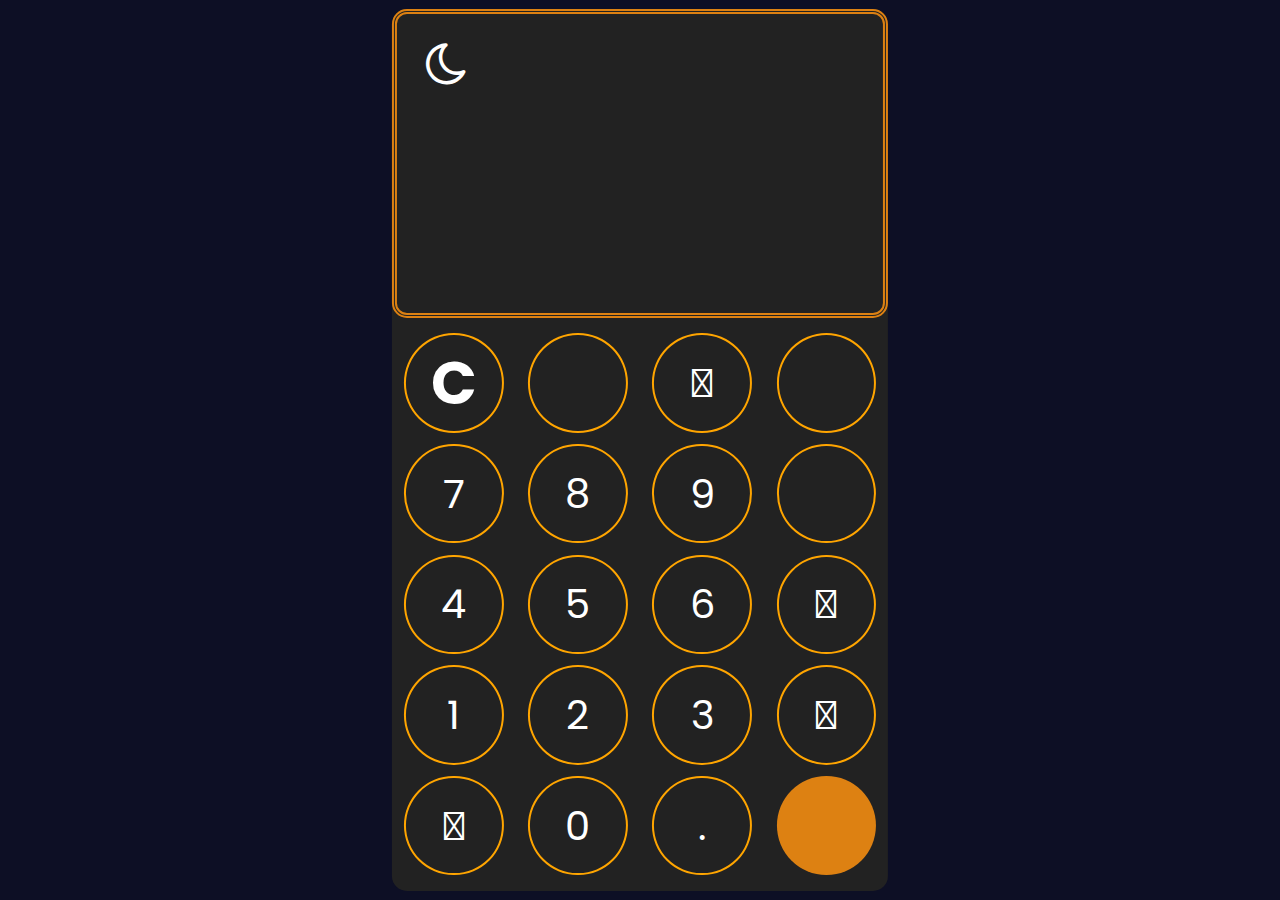
==== index.html @ 425d5369 "<First commit>" ====
<!DOCTYPE html>
<html lang="en">
  <head>
    <link rel="preconnect" href="https://fonts.googleapis.com" />
    <link rel="preconnect" href="https://fonts.gstatic.com" crossorigin />
    <link
      href="https://fonts.googleapis.com/css2?family=Poppins&display=swap"
      rel="stylesheet"
    />

    <link rel="stylesheet" href="hover.css" />
    <link
      rel="stylesheet"
      href="https://cdnjs.cloudflare.com/ajax/libs/font-awesome/6.4.0/css/all.min.css"
      integrity="sha512-iecdLmaskl7CVkqkXNQ/ZH/XLlvWZOJyj7Yy7tcenmpD1ypASozpmT/E0iPtmFIB46ZmdtAc9eNBvH0H/ZpiBw=="
      crossorigin="anonymous"
      referrerpolicy="no-referrer"
    />
    <link
      rel="stylesheet"
      href="https://cdnjs.cloudflare.com/ajax/libs/font-awesome/4.7.0/css/font-awesome.min.css"
    />
    <link rel="stylesheet" href="style.css" />
    <meta name="viewport" content="width=device-width, initial-scale=1.0" />
    <title>Calculator</title>
  </head>
  <body>
    <main>
      <div class="container main">
        <div class="container top">
          <button class="dark-mode">
            <i class="fa fa-moon-o" style="font-size: 48px; color: white"></i>
          </button>
          <div class="result"></div>
        </div>
        <div class="container bottom">
          <div class="row row1">
            <button><h2>C</h2></button>
            <button><i class="fas fa-backspace"></i></button>
            <button><i class="fa-solid fa-percent"></i></button>
            <button><i class="fa-solid fa-divide"></i></button>
          </div>
          <div class="row row2">
            <button>7</button>
            <button>8</button>
            <button>9</button>
            <button><i class="fa-solid fa-xmark"></i></button>
          </div>
          <div class="row row3">
            <button>4</button>
            <button>5</button>
            <button>6</button>
            <button><i class="fa-solid fa-minus"></i></button>
          </div>
          <div class="row row4">
            <button>1</button>
            <button>2</button>
            <button>3</button>
            <button><i class="fa-solid fa-plus"></i></button>
          </div>
          <div class="row row5">
            <button class="calcu">
              <i class="fa-solid fa-calculator"></i>
            </button>
            <button>0</button>
            <button class="titik">.</button>
            <button class="equals" id="equals">
              <i class="fa-solid fa-equals"></i>
            </button>
          </div>
        </div>
      </div>
    </main>
  </body>
  <script src="main.js"></script>
</html>
---- hover.css ----
.bottom button:hover,
.bottom button:focus {
  background-color: orange;
  color: white;
}
.dark-mode:hover {
  background-color: rgb(52, 52, 52);
}

.equals#equals:focus {
  background-color: rgb(52, 52, 52);
  border-color: rgb(52, 52, 52);
  color: rgb(221, 129, 18);
}
---- style.css ----
* {
  padding: 0;
  margin: 0;
  box-sizing: border-box;
  font-family: "poppins", "Courier New", Courier, monospace;
}

body {
  background-color: rgb(13, 15, 37);
}
main {
  display: flex;
}

.main {
  flex-direction: column;
  aspect-ratio: 9/16;
  border-radius: 15px;
  height: 98vh;
  position: absolute;
  top: 50%;
  left: 50%;
  transform: translate(-50%, -50%);
  background-color: #222222;
}
.container {
  display: flex;
}
.top {
  width: 100%;
  height: 35%;
  padding: 10px;
  border: 5px rgb(221, 129, 18);
  border-radius: 15px;
  border-style: double;
}

.bottom {
  border-radius: 10px;
  width: 100%;
  height: 65%;
  flex-direction: column;
  display: flex;
  padding-top: 10px;
  padding-bottom: 10px;
  justify-content: space-around;
}

.row {
  width: 100%;
  height: 18%;
  display: flex;
  flex-wrap: nowrap;
}

.row1,
.row2,
.row3,
.row4,
.row5 {
  justify-content: space-around;
}
button {
  cursor: pointer;
}
.bottom button {
  font-size: 2.5em;
  border-radius: 50%;
  border: 2.5px solid orange;
  background-color: none;
  background: none;
  color: #fff;
}
.row1 button,
.row2 button,
.row3 button,
.row4 button,
.row5 button {
  width: 19.99999999999999%;
  height: 100%;
}

button.equals#equals {
  background-color: rgb(221, 129, 18);
  border: none;
}

.calcu {
  color: rgb(188, 104, 0);
  border: none;
  font-size: 4em;
}

.titik {
  font-size: 4em;
}

.result {
  width: 100%;
  height: 100%;
  display: flex;
  justify-content: flex-end;
  align-items: flex-end;
  font-size: 4em;
  text-align: end;
}

.dark-mode {
  position: absolute;
  width: 80px;
  height: 80px;
  background: none;
  border-radius: 50%;
  border: none;
  display: flex;
  align-items: center;
  justify-content: center;
}
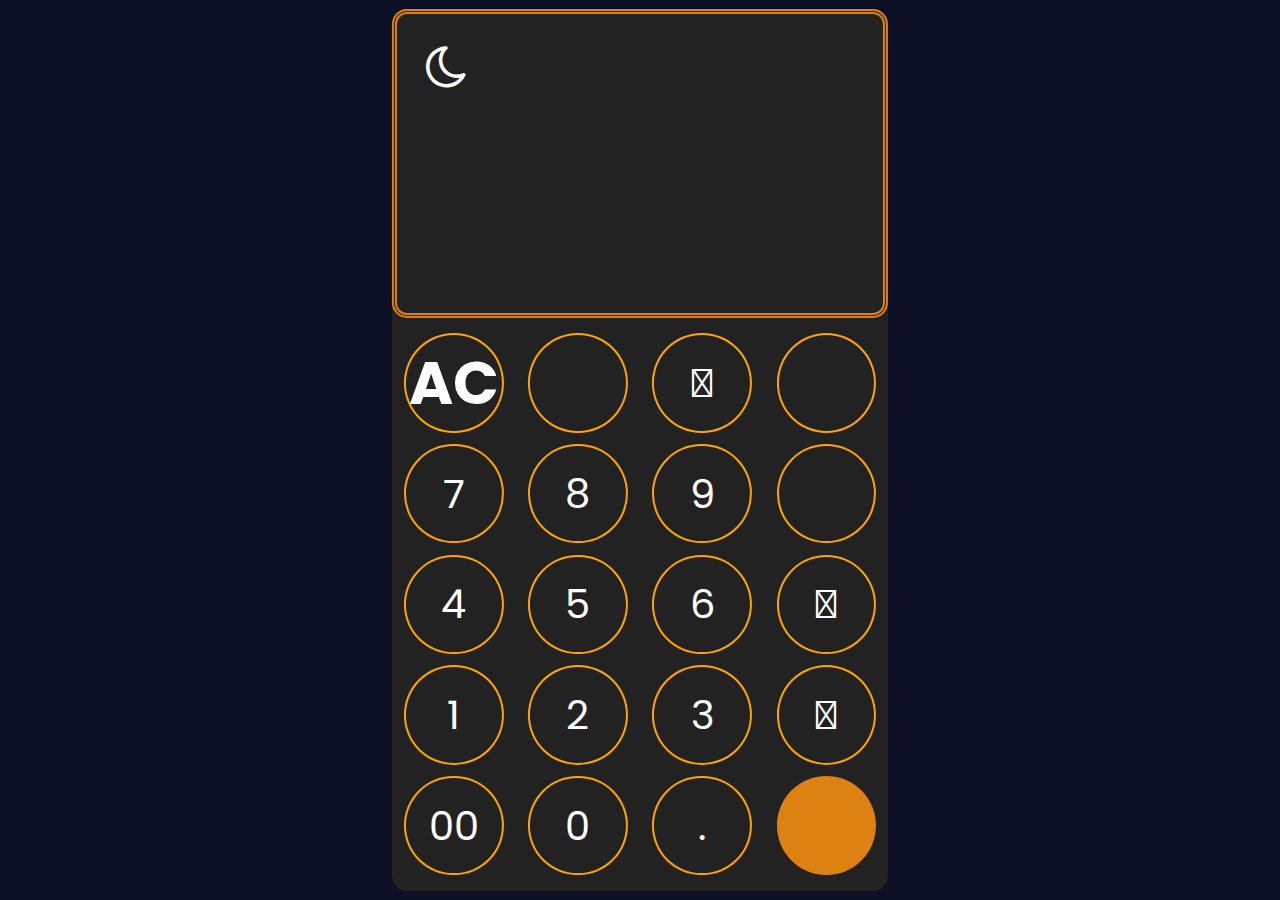
==== commit 8431f0c0: "Add Javascript" ====
--- a/index.html
+++ b/index.html
@@ -29,43 +29,55 @@
       <div class="container main">
         <div class="container top">
           <button class="dark-mode">
-            <i class="fa fa-moon-o" style="font-size: 48px; color: white"></i>
-          </button>
-          <div class="result"></div>
+            <i
+              class="fa fa-moon-o"
+              style="font-size: 48px; color: white"
+            ></i></button
+          ><input type="text" class="result" />
         </div>
         <div class="container bottom">
           <div class="row row1">
-            <button><h2>C</h2></button>
-            <button><i class="fas fa-backspace"></i></button>
-            <button><i class="fa-solid fa-percent"></i></button>
-            <button><i class="fa-solid fa-divide"></i></button>
+            <button data-value="ac"><h2 data-value="ac">AC</h2></button>
+            <button data-value="del">
+              <i class="fas fa-backspace" data-value="del"></i>
+            </button>
+            <button data-value="%">
+              <i class="fa-solid fa-percent" data-value="%"></i>
+            </button>
+            <button data-value="/">
+              <i class="fa-solid fa-divide" data-value="/"></i>
+            </button>
           </div>
           <div class="row row2">
-            <button>7</button>
-            <button>8</button>
-            <button>9</button>
-            <button><i class="fa-solid fa-xmark"></i></button>
+            <button data-value="7">7</button>
+            <button data-value="8">8</button>
+            <button data-value="9">9</button>
+            <button data-value="*">
+              <i class="fa-solid fa-xmark" data-value="*"></i>
+            </button>
           </div>
           <div class="row row3">
-            <button>4</button>
-            <button>5</button>
-            <button>6</button>
-            <button><i class="fa-solid fa-minus"></i></button>
+            <button data-value="4">4</button>
+            <button data-value="5">5</button>
+            <button data-value="6">6</button>
+            <button data-value="-">
+              <i class="fa-solid fa-minus" data-value="-"></i>
+            </button>
           </div>
           <div class="row row4">
-            <button>1</button>
-            <button>2</button>
-            <button>3</button>
-            <button><i class="fa-solid fa-plus"></i></button>
+            <button data-value="1">1</button>
+            <button data-value="2">2</button>
+            <button data-value="3">3</button>
+            <button data-value="+">
+              <i class="fa-solid fa-plus" data-value="+"></i>
+            </button>
           </div>
           <div class="row row5">
-            <button class="calcu">
-              <i class="fa-solid fa-calculator"></i>
-            </button>
-            <button>0</button>
-            <button class="titik">.</button>
-            <button class="equals" id="equals">
-              <i class="fa-solid fa-equals"></i>
+            <button data-value="00">00</button>
+            <button data-value="0">0</button>
+            <button class="titik" data-value=".">.</button>
+            <button class="equals" id="equals" data-value="=">
+              <i class="fa-solid fa-equals" data-value="="></i>
             </button>
           </div>
         </div>
--- a/style.css
+++ b/style.css
@@ -33,6 +33,8 @@
   border: 5px rgb(221, 129, 18);
   border-radius: 15px;
   border-style: double;
+  display: flex;
+  align-items: flex-end;
 }
 
 .bottom {
@@ -97,12 +99,16 @@
 
 .result {
   width: 100%;
-  height: 100%;
-  display: flex;
-  justify-content: flex-end;
-  align-items: flex-end;
-  font-size: 4em;
-  text-align: end;
+  height: 60%;
+  border: none;
+  outline: none;
+  background-color: #222222;
+  text-align: right;
+  padding-top: 100px;
+  font-size: 4.5em;
+  overflow: hidden;
+  padding-right: 20px;
+  color: rgb(189, 189, 189);
 }
 
 .dark-mode {
@@ -115,4 +121,5 @@
   display: flex;
   align-items: center;
   justify-content: center;
+  top: 2%;
 }
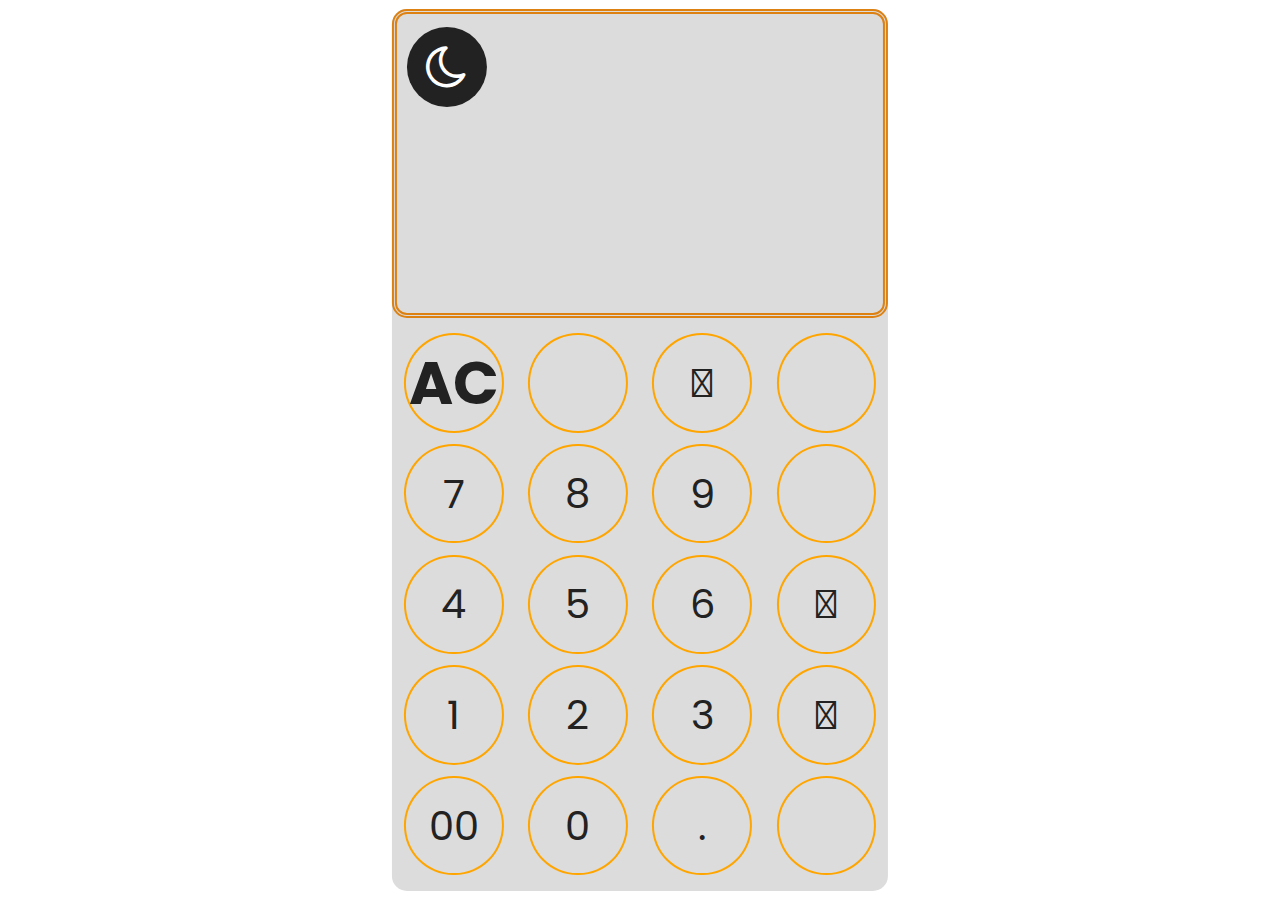
==== commit be225040: "add dark-mode" ====
--- a/index.html
+++ b/index.html
@@ -28,56 +28,56 @@
     <main>
       <div class="container main">
         <div class="container top">
-          <button class="dark-mode">
-            <i
-              class="fa fa-moon-o"
-              style="font-size: 48px; color: white"
-            ></i></button
-          ><input type="text" class="result" />
+          <div id="dark-mode-icon">
+            <i class="fa fa-moon-o" style="font-size: 48px; color: white"></i>
+          </div>
+          <input type="text" class="result" />
         </div>
         <div class="container bottom">
           <div class="row row1">
-            <button data-value="ac"><h2 data-value="ac">AC</h2></button>
-            <button data-value="del">
-              <i class="fas fa-backspace" data-value="del"></i>
+            <button class="button" data-value="ac">
+              <h2 data-value="ac">AC</h2>
             </button>
-            <button data-value="%">
-              <i class="fa-solid fa-percent" data-value="%"></i>
+            <button class="button" data-value="del">
+              <i class="fas fa-backspace" class="button" data-value="del"></i>
             </button>
-            <button data-value="/">
-              <i class="fa-solid fa-divide" data-value="/"></i>
+            <button class="button" data-value="%">
+              <i class="fa-solid fa-percent" class="button" data-value="%"></i>
+            </button>
+            <button class="button" data-value="/">
+              <i class="fa-solid fa-divide" class="button" data-value="/"></i>
             </button>
           </div>
           <div class="row row2">
-            <button data-value="7">7</button>
-            <button data-value="8">8</button>
-            <button data-value="9">9</button>
-            <button data-value="*">
-              <i class="fa-solid fa-xmark" data-value="*"></i>
+            <button class="button" data-value="7">7</button>
+            <button class="button" data-value="8">8</button>
+            <button class="button" data-value="9">9</button>
+            <button class="button" data-value="*">
+              <i class="fa-solid fa-xmark" class="button" data-value="*"></i>
             </button>
           </div>
           <div class="row row3">
-            <button data-value="4">4</button>
-            <button data-value="5">5</button>
-            <button data-value="6">6</button>
-            <button data-value="-">
-              <i class="fa-solid fa-minus" data-value="-"></i>
+            <button class="button" data-value="4">4</button>
+            <button class="button" data-value="5">5</button>
+            <button class="button" data-value="6">6</button>
+            <button class="button" data-value="-">
+              <i class="fa-solid fa-minus" class="button" data-value="-"></i>
             </button>
           </div>
           <div class="row row4">
-            <button data-value="1">1</button>
-            <button data-value="2">2</button>
-            <button data-value="3">3</button>
-            <button data-value="+">
-              <i class="fa-solid fa-plus" data-value="+"></i>
+            <button class="button" data-value="1">1</button>
+            <button class="button" data-value="2">2</button>
+            <button class="button" data-value="3">3</button>
+            <button class="button" data-value="+">
+              <i class="fa-solid fa-plus" class="button" data-value="+"></i>
             </button>
           </div>
           <div class="row row5">
-            <button data-value="00">00</button>
-            <button data-value="0">0</button>
-            <button class="titik" data-value=".">.</button>
-            <button class="equals" id="equals" data-value="=">
-              <i class="fa-solid fa-equals" data-value="="></i>
+            <button class="button" data-value="00">00</button>
+            <button class="button" data-value="0">0</button>
+            <button class="button" data-value=".">.</button>
+            <button id="equals" class="button" data-value="=">
+              <i class="fa-solid fa-equals" class="button" data-value="="></i>
             </button>
           </div>
         </div>
@@ -85,4 +85,5 @@
     </main>
   </body>
   <script src="main.js"></script>
+  <script src="dark-mode.js"></script>
 </html>
--- a/hover.css
+++ b/hover.css
@@ -3,7 +3,7 @@
   background-color: orange;
   color: white;
 }
-.dark-mode:hover {
+#dark-mode-icon:hover {
   background-color: rgb(52, 52, 52);
 }
 
--- a/style.css
+++ b/style.css
@@ -6,7 +6,8 @@
 }
 
 body {
-  background-color: rgb(13, 15, 37);
+  background-color: white;
+  color: black;
 }
 main {
   display: flex;
@@ -21,7 +22,7 @@
   top: 50%;
   left: 50%;
   transform: translate(-50%, -50%);
-  background-color: #222222;
+  background-color: #dcdcdc;
 }
 .container {
   display: flex;
@@ -65,24 +66,24 @@
 button {
   cursor: pointer;
 }
-.bottom button {
+.bottom .button {
   font-size: 2.5em;
   border-radius: 50%;
   border: 2.5px solid orange;
   background-color: none;
   background: none;
-  color: #fff;
+  color: #222222;
 }
-.row1 button,
-.row2 button,
-.row3 button,
-.row4 button,
-.row5 button {
+.row1 .button,
+.row2 .button,
+.row3 .button,
+.row4 .button,
+.row5 .button {
   width: 19.99999999999999%;
   height: 100%;
 }
 
-button.equals#equals {
+.button.equals#equals {
   background-color: rgb(221, 129, 18);
   border: none;
 }
@@ -102,16 +103,16 @@
   height: 60%;
   border: none;
   outline: none;
-  background-color: #222222;
+  background-color: #dcdcdc;
   text-align: right;
   padding-top: 100px;
   font-size: 4.5em;
   overflow: hidden;
   padding-right: 20px;
-  color: rgb(189, 189, 189);
+  color: rgb(0, 0, 0);
 }
 
-.dark-mode {
+#dark-mode-icon {
   position: absolute;
   width: 80px;
   height: 80px;
@@ -121,5 +122,22 @@
   display: flex;
   align-items: center;
   justify-content: center;
+  background-color: #222222;
   top: 2%;
 }
+
+.main-dark {
+  background-color: #121212;
+  color: white;
+}
+.result-dark {
+  background-color: #121212;
+  color: white;
+}
+.button.Button-dark {
+  color: #fff;
+}
+.dark-mode {
+  background-color: #222222;
+  color: white;
+}
